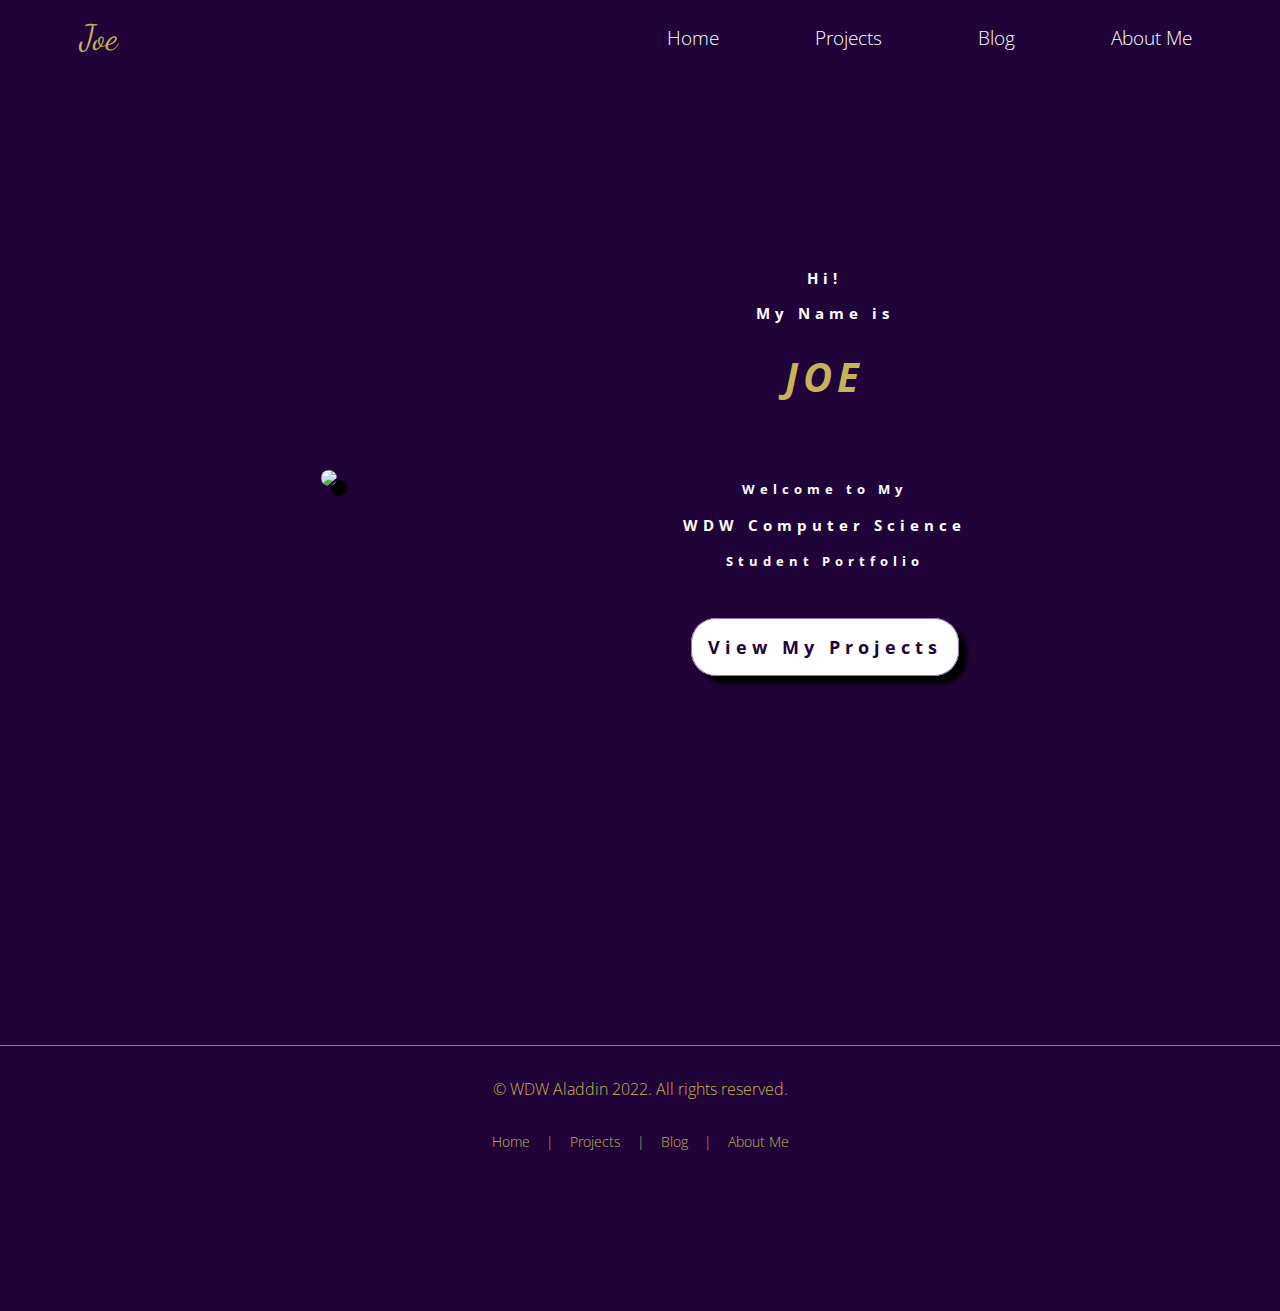
==== index.html @ 3fe41be9 "launch my student Portfolio 5.01" ====
<!DOCTYPE html>
<html lang="en">

<head>
    <meta charset="UTF-8">
    <meta name="viewport" content="width=device-width, initial-scale=1.0">
    <meta http-equiv="X-UA-Compatible" content="ie=edge">
    <link rel="stylesheet" href="style.css" type"text/css" />
    <link rel="stylesheet" href="nav.css" type"text/css" />
    <title>Joe</title>
</head>

<body>
    <!-- Navigation Menu-->
    <nav class="navbar">
        <!-- logo -->
        <div class="logo">Joe</div>
        <!-- hamburger toggle -->
        <a href="#" class="toggle-button" </nav>
            <span class="bar"></span>
            <span class="bar"></span>
            <span class="bar"></span>
        </a>
        <!-- page navigation links -->
        <div class="navbar-links">
            <ul>
                <li><a href="index.html">Home</a></li>
                <li><a href="projects.html">Projects</a></li>
                <li><a href="blog.html">Blog</a></li>
                <li><a href="aboutMe.html">About Me</a></li>
            </ul><!-- close ul lists -->
        </div> <!-- close navbar links class -->
    </nav> <!-- close navbar class -->

    <!-- Hero Section -->
    <section class="hero">
        <div class="heroImage">
            <img src="assets/aladdin2.jpeg"></img>
        </div> <!-- close heroImage class -->
        <div class="heroText">
        <div class="heroTextTop">
        <h3>Hi!</h3>
        <h3>My Name is</h3>
        <h1 class="heroName"><em>Joe</em></h1>
        </div><!-- close heroTextTop class -->
        <div class="heroTextBottom">
            <h4> Welcome to My</h4>
            <h3>WDW Computer Science</h3>
            <h4>Student Portfolio</h4>
        </div> <!-- close heroTextTop class -->
        <div class="heroButton">
            <a href="project.html" class="button">View My Projects</a>
        </div><!-- close heroButton class -->
        </div> <!-- close heroText class -->
    </section> <!-- close hero class -->

    <footer>
        <p class="copyright">&copy; WDW Aladdin 2022.
            All rights reserved.</p>
        <ul class="bottomNav">
            <li><a href="index.html">Home</a></li>
            <li class="divider">|</li>
            <li><a href="projects.html">Projects</a></li>
            <li class="divider">|</li>
            <li><a href="blog.html">Blog</a></li>
            <li class="divider">|</li>
            <li><a href="aboutMe.html">About Me</a></li>
        </ul>
    </footer>

    <script type="text/javascript" src="script.js"></script>
</body>

</html>
---- style.css ----
/*
Color Palette
background color: #200439
primary: #512C73
secondary: #361356
tertiary: #6F4D8F
accent: #9277AC
vegasGold: #c5b358
white: #fff
black: #000  
*/

h {
    /* if we add any padding or border on to an element it does not affect the width of the 
    element */
    box-sizing: border-box;
}

body {
    margin: 0;
    padding: 0;
    font-family: 'open sans', sans-serif;
    font-weight: 300;
    background-color: #200439;
    color: #fff;

    
}

.hero {
    display: flex;
    flex-direction: column;
    justify-content: space-evenly;
    align-items: center;
}

.heroImage {
    padding: 2rem;
}

.heroImage img {
    border-radius: 6rem;
    box-shadow: 10px 10px #000;
    width: 100%;
    height: auto;
}

.heroText {
    font-size: 0.8rem;
    padding-bottom: 2rem;
    text-align: center;
    letter-spacing: 5px;
}

.heroName {
    color: #c5b358;
    font-size: 2.5rem;
    text-transform: uppercase;
}

.heroTextTop {
    padding: 1rem;
}

.heroTextBottom {
    padding: 1rem;
}

.heroButton {
    margin: 2rem;
}

.button {
    background-color: #fff;
    padding: 1rem;
    border: 1px solid #9277AC;
    border-radius: 25px;
    font-weight: 700;
    color:  #200439;
    text-decoration: none;
    box-shadow: 8px 8px 4px #000;
}

.button:hover {
    background-color: #361356;
    color: #c5b358;
    transform: scale(1.5);
    /* (150% zoom - Note: if the zoom is too
    large, it will go outside of the viewport) */
}

.projectsHeader {
    margin: 1.5rem 3rem;
    text-align: center;
    padding: 0.5rem;
    letter-spacing: 4px;
}

.projectCard {
    background-color: #fff;
    color: #200439;
    margin: 4rem 3rem;
    padding: 0.5rem 2rem;
    text-align: center;
    border: 1px solid #9277AC;
    border-radius: 1rem;
    box-shadow: 10px 10px 5px #000;
}

.projectCard img {
    width: 100%;
    height: auto;
    border-radius: 3rem;
    margin: 1rem 0;
}

.projectCard h2 {
    margin: 0.5rem 1rem 1.5rem 1rem;
    font-weight: 600;
}

.projectCard p {
    font-size: 1rem;
    font-weight: 400;
}

.projectIcons {
    display: flex;
    justify-content: space-evenly;
    font-size: 1.2rem;
    margin-top: 2rem;
}

.projectIcons p {
    margin: 0 0 1rem 0;
    font-size: 0.8rem;
}

.fa-github {
    font-size: 2.2rem;
    padding: 1.5rem;
}

.fa-file {
    font-size: 2.2rem;
    padding: 1.5rem;
}

footer {
    text-align: center;
    color: #c5b358;
    margin: 10rem 0;
    border-top: 1px solid #9277AC;
}

.copyright {
    margin: 1rem;
    padding: 1rem;
    font-size: 1rem;
    color: #c5b358;
    display: block;
}


.filler {
    display: flex;
    flex-direction: column;
    justify-content: center;
    align-items: center;
    margin: 0;
    height: 80vh;
}



@media (min-width: 800px) {
    .hero {
        flex-direction: row;
        justify-content: space-evenly;
        align-items: center;
        height: 90vh;
    }
    
    .herotext{
        font-size: 1rem
    }
    
    .heroname {
    font-size: 3.5rem;
    }
   
    .button {
        font-size: 1.1rem;
    
    }
    
    .projectGallery {
        display: flex;
        flex-direction: row;
        justify-content: center;
        flex-wrap: wrap;
    }
    
    .projectCard {
        max-width: 20%;
    }
}
---- nav.css ----
/*
Color Palette
background color: #200439
primary: #512C73
secondary: #361356
tertiary: #6F4D8F
accent: #9277AC
vegasGold: #c5b358
white: #fff
black: #000  
*/

@import url('https://fonts.googleapis.com/css2?family=Dancing+Script:wght@400;700&display=swap');
@import url('https://fonts.googleapis.com/css2?family=Open+Sans:wght@300;400;600;700&display=swap');

.navbar {
    display: flex;
    justify-content: space-between;
    align-items: center;
    padding: 0 2.5rem;
}

.logo {
    font-size: 2.2rem;
    margin: 0.75rem 2.5rem;
    color: #c5b358;
    font-family: 'Dancing Script', cursive;
}

.navbar-links ul {
    margin: 0;
    padding: 0;
    display: flex;
}

.navbar-links li {
    list-style: none;
    padding: 1rem;
    font-size: 1.2rem;
}

.navbar-links li a {
    text-decoration: none;
    color: #fff;
    padding: 0.5rem 2rem;
    display: block;
}

.navbar-links li:hover {
    background-color: #361356;
}

.toggle-button {
    position: absolute;
    top: 1.5rem;
    right: 1.5rem;
    display: none;
    flex-direction: column;
    justify-content: space-between;
    width: 30px;
    height: 20px;
}

.toggle-button .bar {
    height: 3px;
    width: 100%;
    background-color: #fff;
    border-radius: 10px;
}

.bottomNav{
    margin: 0;
    padding: 0;
    display:  flex;
    justify-content: center;
    align-items: center;
}

.bottomNav li {
    list-style: none;
    font-size: 0.9rem;
    padding:0 0.5rem;
}
.bottomNav li a {
    text-decoration: none;
    color: #c5b358;
    display: block;
}




@media (max-width: 800px) {
    .toggle-button {
        display: flex;
    }


    .navbar-links {
        display: none;
        width: 100%;
    }

    .narbar {
        flex-direction: column;
        align-items: flex-start;
    }

    .navbar-links ul {
        width: 100%;
        flex-direction: column;
    }

    .navbar-links li {
        text-align: center;
    }

    .navbar-links.active {
        display: flex;
    }
}
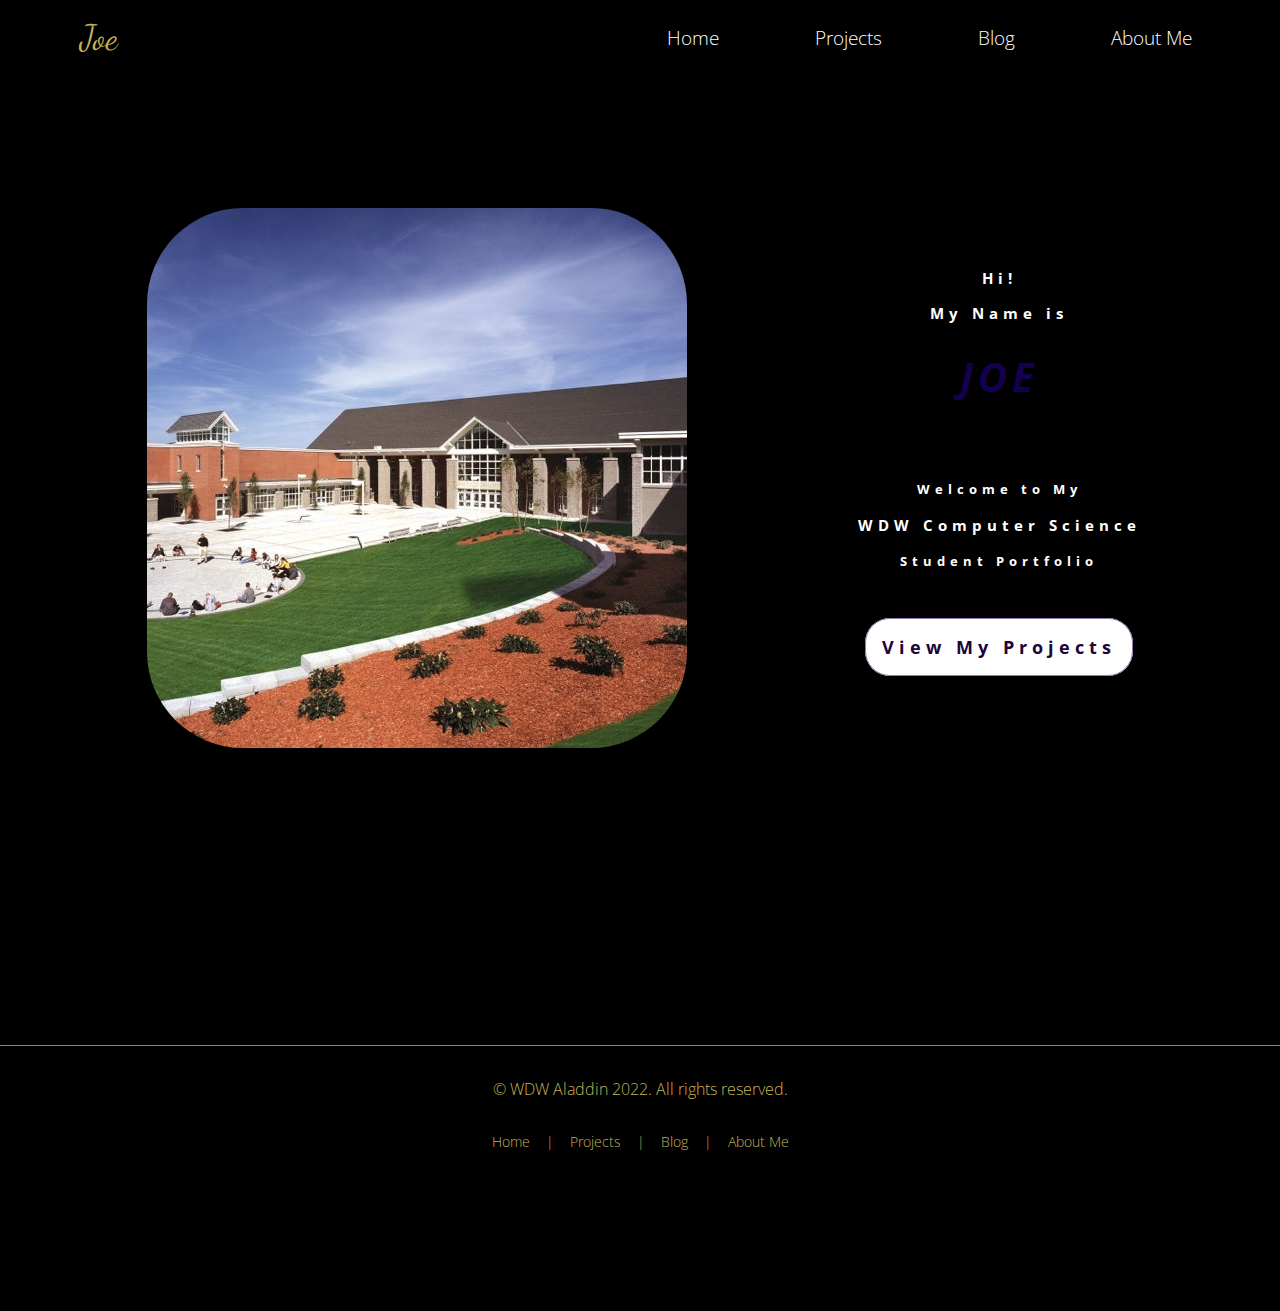
==== commit c8645252: "added phtos and links changed color" ====
--- a/index.html
+++ b/index.html
@@ -35,7 +35,7 @@
     <!-- Hero Section -->
     <section class="hero">
         <div class="heroImage">
-            <img src="assets/aladdin2.jpeg"></img>
+           <img src="assets/wooddland.jpg"></img>
         </div> <!-- close heroImage class -->
         <div class="heroText">
         <div class="heroTextTop">
@@ -69,6 +69,8 @@
     </footer>
 
     <script type="text/javascript" src="script.js"></script>
+    
+    
 </body>
 
 </html>
--- a/style.css
+++ b/style.css
@@ -1,9 +1,9 @@
 /*
 Color Palette
-background color: #200439
-primary: #512C73
-secondary: #361356
-tertiary: #6F4D8F
+background color: #000000
+primary: #150050
+secondary: #3F0071
+tertiary: #FB2576
 accent: #9277AC
 vegasGold: #c5b358
 white: #fff
@@ -21,7 +21,7 @@
     padding: 0;
     font-family: 'open sans', sans-serif;
     font-weight: 300;
-    background-color: #200439;
+    background-color: #000000;
     color: #fff;
 
     
@@ -53,7 +53,7 @@
 }
 
 .heroName {
-    color: #c5b358;
+    color: #150050;
     font-size: 2.5rem;
     text-transform: uppercase;
 }
@@ -82,7 +82,7 @@
 }
 
 .button:hover {
-    background-color: #361356;
+    background-color: #150050;
     color: #c5b358;
     transform: scale(1.5);
     /* (150% zoom - Note: if the zoom is too
